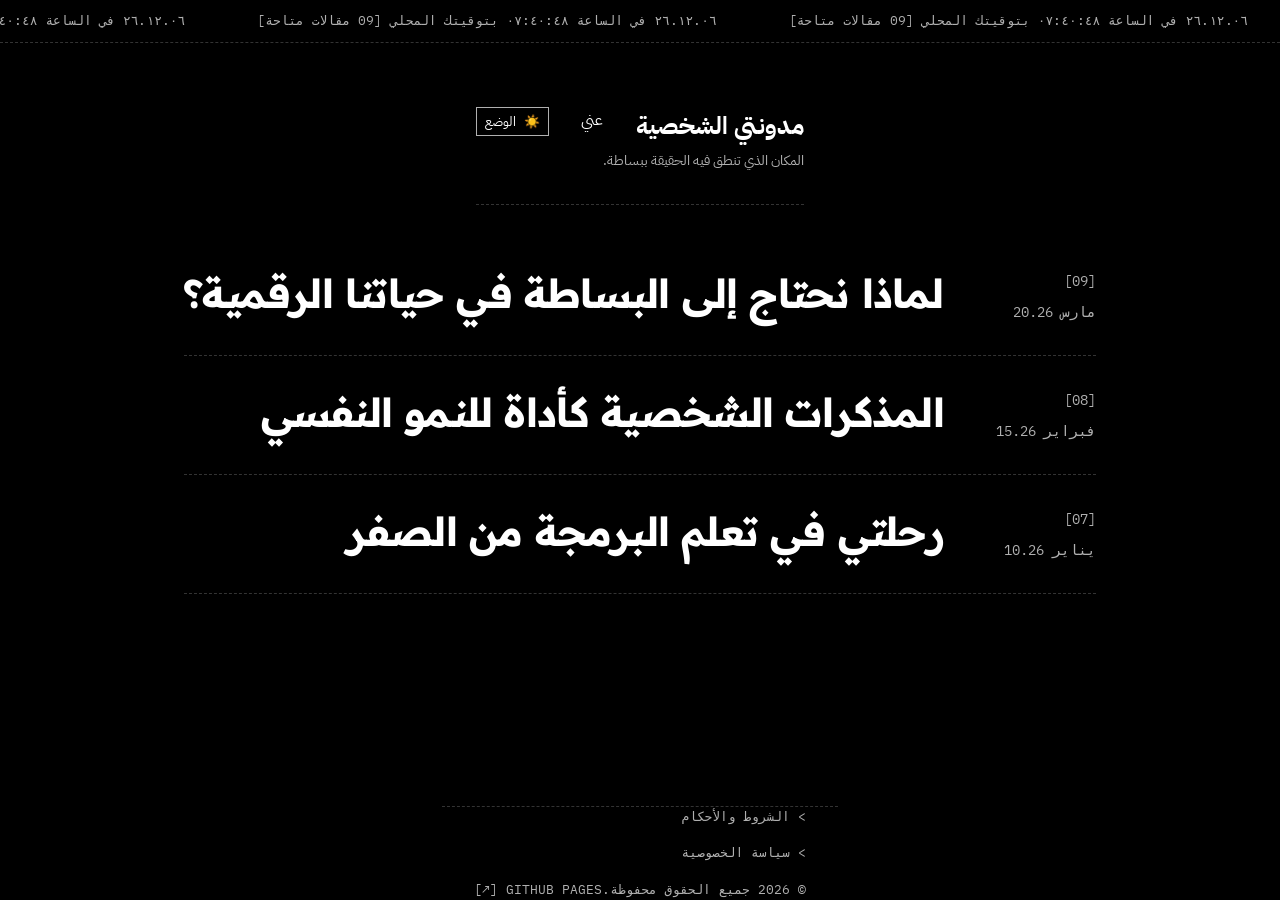
==== article.html @ 0f298319 "Fix design and add missing articles (08, 07)" ====
<!DOCTYPE html>
<html lang="ar" dir="rtl">
<head>
    <meta charset="UTF-8">
    <meta name="viewport" content="width=device-width, initial-scale=1.0">
    <title>المقال | مدونتي الشخصية</title>
    <!-- Google Fonts -->
    <link rel="preconnect" href="https://fonts.googleapis.com">
    <link rel="preconnect" href="https://fonts.gstatic.com" crossorigin>
    <link href="https://fonts.googleapis.com/css2?family=IBM+Plex+Mono:wght@400;700&family=IBM+Plex+Sans+Arabic:wght@400;700&family=Readex+Pro:wght@400;700&display=swap" rel="stylesheet">
    <link rel="stylesheet" href="css/style.css">
</head>
<body>
    <div class="ticker-wrap">
        <div class="ticker">
            <span class="ticker-item"><span class="ticker-item-content">تحميل...</span></span>
            <span class="ticker-item"><span class="ticker-item-content">تحميل...</span></span>
            <span class="ticker-item"><span class="ticker-item-content">تحميل...</span></span>
            <span class="ticker-item"><span class="ticker-item-content">تحميل...</span></span>
        </div>
    </div>

    <main class="container article-detail">
        <a href="articles.html" class="back-link">&gt; رجوع</a>

        <article id="article-content">
            <div class="article-header">
                <div class="article-header-left">
                    <h1 id="article-title">جاري التحميل...</h1>
                </div>
                <div class="article-header-right">
                    <div id="article-id" class="article-number">[00]</div>
                    <div id="article-date" class="article-date">--.--.--</div>
                </div>
            </div>

            <div class="reading-info">
                <div id="reading-time">[0 دقائق قراءة]</div>
                <div class="font-size-toggle">
                    <span>حجم الخط:</span>
                    <span id="font-small" class="active">صغير</span>
                    <span id="font-large">كبير</span>
                </div>
            </div>

            <div class="article-body" id="article-body">
                <!-- Content loaded from HTML file -->
            </div>

            <div class="article-footer-nav">
                <a href="#" id="prev-article" class="nav-next-prev">&gt; السابق</a>
                <a href="#" id="next-article" class="nav-next-prev">التالي &lt;</a>
            </div>
        </article>
    </main>

    <footer class="container">
        <div class="footer-links">
            <a href="#" class="footer-link-item">الشروط والأحكام</a>
            <a href="#" class="footer-link-item">سياسة الخصوصية</a>
            <p>© 2026 جميع الحقوق محفوظة.</p>
        </div>
        <div>
            <a href="https://github.com" target="_blank">GITHUB PAGES [↗]</a>
        </div>
    </footer>

    <script src="js/main.js"></script>
    <script>
        async function loadArticleDetail() {
            const urlParams = new URLSearchParams(window.location.search);
            const articleId = urlParams.get('id');
            
            if (!articleId) {
                window.location.href = 'articles.html';
                return;
            }

            try {
                // Load metadata from JSON
                const response = await fetch('articles/articles.json');
                const articles = await response.json();
                const articleMeta = articles.find(a => a.id === articleId);
                
                if (!articleMeta) {
                    throw new Error('Article not found');
                }

                // Update UI with metadata
                document.getElementById('article-title').textContent = articleMeta.title;
                document.getElementById('article-id').textContent = `[${articleMeta.id}]`;
                document.getElementById('article-date').textContent = articleMeta.date;
                document.getElementById('reading-time').textContent = `[${articleMeta.readingTime}]`;
                document.title = `${articleMeta.title} | مدونتي الشخصية`;

                // Load content from HTML
                const contentResponse = await fetch(`articles/${articleMeta.file}`);
                const contentHtml = await contentResponse.text();
                document.getElementById('article-body').innerHTML = contentHtml;

                // Handle Navigation
                const currentIndex = articles.findIndex(a => a.id === articleId);
                const prevArticle = articles[currentIndex + 1];
                const nextArticle = articles[currentIndex - 1];

                const prevBtn = document.getElementById('prev-article');
                const nextBtn = document.getElementById('next-article');

                if (prevArticle) {
                    prevBtn.href = `article.html?id=${prevArticle.id}`;
                    prevBtn.style.visibility = 'visible';
                } else {
                    prevBtn.style.visibility = 'hidden';
                }

                if (nextArticle) {
                    nextBtn.href = `article.html?id=${nextArticle.id}`;
                    nextBtn.style.visibility = 'visible';
                } else {
                    nextBtn.style.visibility = 'hidden';
                }

            } catch (error) {
                console.error('Error loading article detail:', error);
                document.getElementById('article-body').innerHTML = '<div class="error">عذراً، لم يتم العثور على المقال أو حدث خطأ أثناء التحميل.</div>';
            }
        }

        document.addEventListener('DOMContentLoaded', loadArticleDetail);
    </script>
</body>
</html>
---- css/style.css ----
:root {
    /* Dark Mode (Default) */
    --bg-color: #000000;
    --text-color: #FFFFFF;
    --secondary-text: #B0B0B0;
    --accent-color: #FFFFFF;
    --border-style: 1px dashed #333333;
    --hover-bg: #111111;
    --font-heading: 'Readex Pro', sans-serif;
    --font-body: 'IBM Plex Sans Arabic', sans-serif;
    --font-mono: 'IBM Plex Mono', monospace;
}

[data-theme="light"] {
    --bg-color: #FFFFFF;
    --text-color: #000000;
    --secondary-text: #555555;
    --accent-color: #000000;
    --border-style: 1px dashed #CCCCCC;
    --hover-bg: #F9F9F9;
}

* {
    margin: 0;
    padding: 0;
    box-sizing: border-box;
    -webkit-font-smoothing: antialiased;
    -moz-osx-font-smoothing: grayscale;
}

body {
    background-color: var(--bg-color);
    color: var(--text-color);
    font-family: var(--font-body);
    transition: background-color 0.3s, color 0.3s;
    direction: rtl;
    overflow-x: hidden;
    line-height: 1.6;
    display: flex;
    flex-direction: column;
    min-height: 100vh;
}

main {
    flex: 1;
}

/* Typography */
h1, h2, h3, h4, h5, h6 {
    font-family: var(--font-heading);
    font-weight: 700;
    letter-spacing: -0.02em;
}

.mono {
    font-family: var(--font-mono);
}

a {
    color: inherit;
    text-decoration: none;
    transition: opacity 0.2s;
}

a:hover {
    opacity: 0.7;
}

button {
    background: none;
    border: none;
    cursor: pointer;
    color: inherit;
    font-family: inherit;
}

/* Layout */
.container {
    max-width: 1000px;
    margin: 0 auto;
    padding: 0 2rem;
}

/* Landing Page Specific */
.landing-page {
    height: 100vh;
    display: flex;
    flex-direction: column;
    justify-content: center;
    align-items: center;
    text-align: center;
}

.landing-title {
    font-size: 4rem;
    margin-bottom: 2rem;
    line-height: 1.1;
    cursor: default;
}

.typewriter-container {
    height: 1.5rem;
    margin-bottom: 3rem;
    color: var(--secondary-text);
    font-size: 1.2rem;
}

.enter-btn {
    border: 1px solid var(--text-color);
    padding: 0.75rem 2rem;
    font-size: 1rem;
    text-transform: uppercase;
    transition: all 0.3s;
    letter-spacing: 0.1em;
}

.enter-btn:hover {
    background-color: var(--text-color);
    color: var(--bg-color);
}

/* Ticker */
.ticker-wrap {
    width: 100%;
    overflow: hidden;
    border-bottom: var(--border-style);
    padding: 0.5rem 0;
    margin-bottom: 2rem;
}

.ticker {
    display: inline-block;
    white-space: nowrap;
    animation: ticker-move 30s linear infinite;
    color: var(--secondary-text);
    font-family: var(--font-mono);
    font-size: 0.8rem;
    text-transform: uppercase;
}

.ticker-item {
    display: inline-block;
    padding: 0 2rem;
}

@keyframes ticker-move {
    0% { transform: translateX(100%); }
    100% { transform: translateX(-100%); }
}

/* Navbar */
.navbar {
    padding: 2rem 0;
    display: flex;
    justify-content: space-between;
    align-items: flex-start;
    border-bottom: var(--border-style);
}

.nav-brand {
    font-size: 1.5rem;
    font-weight: 700;
}

.nav-brand span {
    display: block;
    font-size: 0.9rem;
    font-weight: 400;
    color: var(--secondary-text);
    margin-top: 0.25rem;
}

.nav-links {
    display: flex;
    gap: 2rem;
    align-items: center;
}

.theme-toggle {
    display: flex;
    align-items: center;
    gap: 0.5rem;
    border: 1px solid var(--secondary-text);
    padding: 0.25rem 0.5rem;
    font-size: 0.8rem;
}

/* Article List */
.articles-list {
    margin-top: 2rem;
}

.article-item {
    padding: 2rem 0;
    border-bottom: var(--border-style);
    display: flex;
    gap: 2rem;
    align-items: flex-start;
    transition: background-color 0.2s;
}

.article-item:hover {
    background-color: var(--hover-bg);
}

.article-meta {
    flex-shrink: 0;
    width: 120px;
    color: var(--secondary-text);
    font-family: var(--font-mono);
    font-size: 0.9rem;
}

.article-number {
    display: block;
    margin-bottom: 0.5rem;
}

.article-content {
    flex-grow: 1;
}

.article-title {
    font-size: 2.5rem;
    line-height: 1.2;
}

/* Article Detail */
.article-detail {
    padding: 4rem 0;
}

.back-link {
    display: inline-flex;
    align-items: center;
    gap: 0.5rem;
    border: 1px solid var(--text-color);
    padding: 0.5rem 1rem;
    margin-bottom: 3rem;
    font-family: var(--font-mono);
    font-size: 0.9rem;
}

.article-header {
    margin-bottom: 3rem;
    display: flex;
    justify-content: space-between;
    align-items: flex-start;
}

.article-header-left h1 {
    font-size: 3.5rem;
    margin-bottom: 1rem;
}

.article-header-right {
    text-align: left;
    color: var(--secondary-text);
    font-family: var(--font-mono);
}

.reading-info {
    border-top: var(--border-style);
    border-bottom: var(--border-style);
    padding: 1rem 0;
    margin: 2rem 0;
    display: flex;
    justify-content: space-between;
    align-items: center;
    color: var(--secondary-text);
    font-family: var(--font-mono);
    font-size: 0.8rem;
}

.font-size-toggle {
    display: flex;
    gap: 1rem;
}

.font-size-toggle span {
    cursor: pointer;
}

.font-size-toggle span.active {
    color: var(--text-color);
    text-decoration: underline;
}

.article-body {
    font-size: 1.15rem;
    color: var(--secondary-text);
}

.article-body p {
    margin-bottom: 2rem;
}

.article-body b, .article-body strong {
    color: var(--text-color);
}

.article-body h3 {
    color: var(--text-color);
    margin: 3rem 0 1.5rem 0;
    font-size: 1.8rem;
}

.article-footer-nav {
    display: flex;
    justify-content: space-between;
    padding: 4rem 0;
    margin-top: 4rem;
    border-top: var(--border-style);
}

.nav-next-prev {
    display: flex;
    align-items: center;
    gap: 1rem;
    font-size: 1.5rem;
    font-weight: 700;
}

/* Footer */
footer {
    padding: 4rem 0;
    border-top: var(--border-style);
    display: flex;
    justify-content: space-between;
    align-items: flex-end;
    font-family: var(--font-mono);
    font-size: 0.8rem;
    color: var(--secondary-text);
}

.footer-links {
    display: flex;
    flex-direction: column;
    gap: 1rem;
}

.footer-link-item::before {
    content: '> ';
}

@media (max-width: 768px) {
    .landing-title {
        font-size: 2.5rem;
    }
    .article-title {
        font-size: 1.8rem;
    }
    .article-header-left h1 {
        font-size: 2.2rem;
    }
    .article-item {
        flex-direction: column;
        gap: 1rem;
    }
}
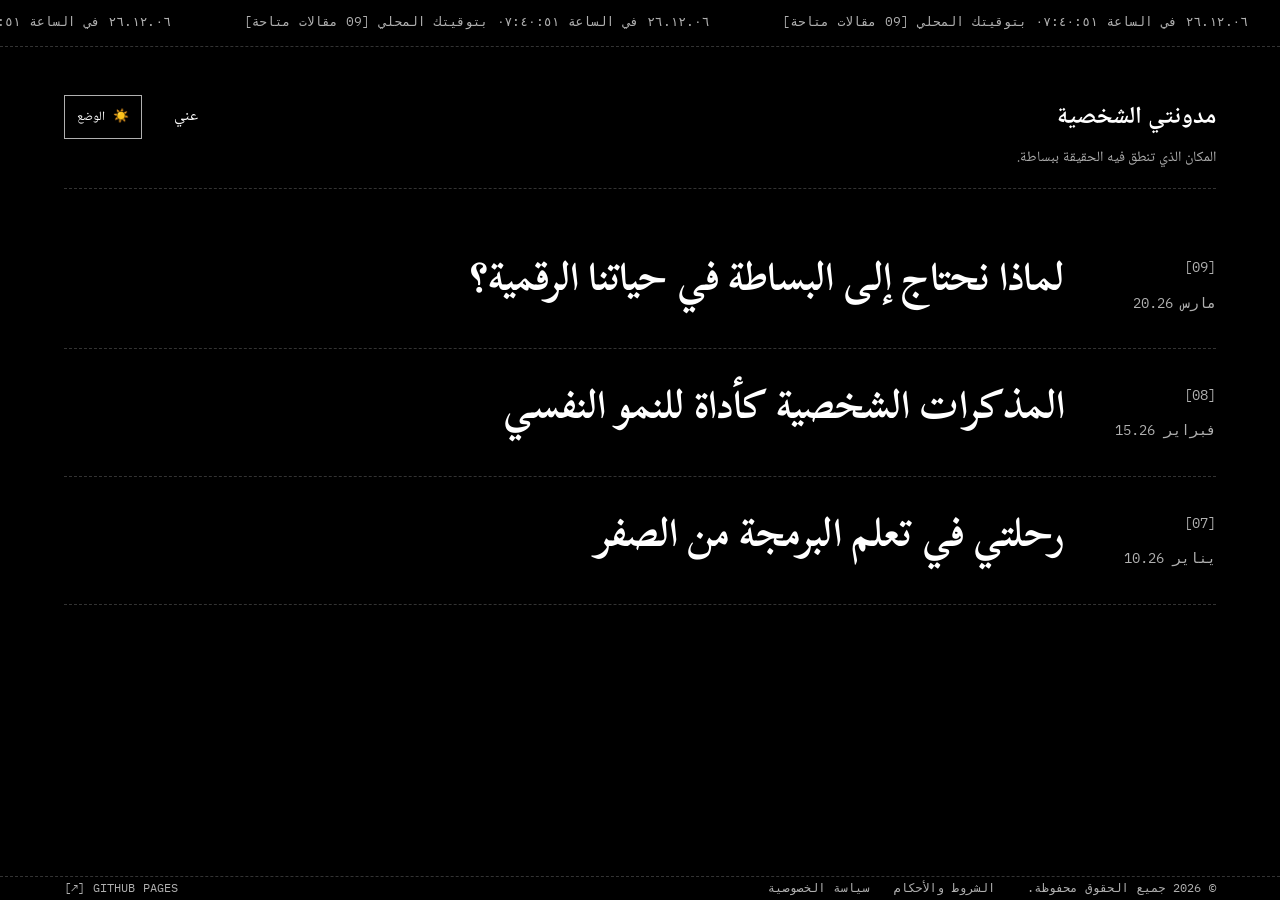
==== commit 89324cc1: "Fix article layout and consistency: center article body, update fonts, add theme persistence, fix re" ====
--- a/article.html
+++ b/article.html
@@ -7,8 +7,9 @@
     <!-- Google Fonts -->
     <link rel="preconnect" href="https://fonts.googleapis.com">
     <link rel="preconnect" href="https://fonts.gstatic.com" crossorigin>
-    <link href="https://fonts.googleapis.com/css2?family=IBM+Plex+Mono:wght@400;700&family=IBM+Plex+Sans+Arabic:wght@400;700&family=Readex+Pro:wght@400;700&display=swap" rel="stylesheet">
+    <link href="https://fonts.googleapis.com/css2?family=IBM+Plex+Mono:wght@400;700&family=Noto+Naskh+Arabic:wght@400;700&family=Scheherazade+New:wght@400;700&display=swap" rel="stylesheet">
     <link rel="stylesheet" href="css/style.css">
+    <meta name="description" content="مذكرات شخصية - مقال">
 </head>
 <body>
     <div class="ticker-wrap">
@@ -20,8 +21,24 @@
         </div>
     </div>
 
+    <header class="container">
+        <nav class="navbar">
+            <div class="nav-brand">
+                <a href="index.html">مدونتي الشخصية</a>
+                <span>المكان الذي تنطق فيه الحقيقة ببساطة.</span>
+            </div>
+            <div class="nav-links">
+                <a href="about.html">عني</a>
+                <button class="theme-toggle" onclick="toggleTheme()" aria-label="تبديل السمة">
+                    <span id="theme-icon">☀️</span>
+                    <span id="theme-text">الوضع</span>
+                </button>
+            </div>
+        </nav>
+    </header>
+
     <main class="container article-detail">
-        <a href="articles.html" class="back-link">&gt; رجوع</a>
+        <a href="articles.html" class="back-link">> رجوع</a>
 
         <article id="article-content">
             <div class="article-header">
@@ -48,25 +65,43 @@
             </div>
 
             <div class="article-footer-nav">
-                <a href="#" id="prev-article" class="nav-next-prev">&gt; السابق</a>
-                <a href="#" id="next-article" class="nav-next-prev">التالي &lt;</a>
+                <a href="#" id="prev-article" class="nav-next-prev">> السابق</a>
+                <a href="#" id="next-article" class="nav-next-prev">التالي <</a>
             </div>
         </article>
     </main>
 
     <footer class="container">
-        <div class="footer-links">
-            <a href="#" class="footer-link-item">الشروط والأحكام</a>
-            <a href="#" class="footer-link-item">سياسة الخصوصية</a>
-            <p>© 2026 جميع الحقوق محفوظة.</p>
+        <div class="footer-right">
+            <span>© 2026 جميع الحقوق محفوظة.</span>
+            <a href="#" aria-disabled="true" tabindex="-1">الشروط والأحكام</a>
+            <a href="#" aria-disabled="true" tabindex="-1">سياسة الخصوصية</a>
         </div>
-        <div>
+        <div class="footer-left">
             <a href="https://github.com" target="_blank">GITHUB PAGES [↗]</a>
         </div>
     </footer>
 
     <script src="js/main.js"></script>
     <script>
+        // Theme persistence
+        function toggleTheme() {
+            const currentTheme = document.documentElement.getAttribute('data-theme');
+            const newTheme = currentTheme === 'dark' ? 'light' : 'dark';
+            document.documentElement.setAttribute('data-theme', newTheme);
+            localStorage.setItem('theme', newTheme);
+            // Update icon and text based on theme
+            const themeIcon = document.getElementById('theme-icon');
+            const themeText = document.getElementById('theme-text');
+            if (newTheme === 'dark') {
+                themeIcon.textContent = '☀️';
+                themeText.textContent = 'الوضع';
+            } else {
+                themeIcon.textContent = '🌙';
+                themeText.textContent = 'الوضع الليلي';
+            }
+        }
+
         async function loadArticleDetail() {
             const urlParams = new URLSearchParams(window.location.search);
             const articleId = urlParams.get('id');
@@ -75,7 +110,7 @@
                 window.location.href = 'articles.html';
                 return;
             }
-
+            
             try {
                 // Load metadata from JSON
                 const response = await fetch('articles/articles.json');
@@ -85,48 +120,71 @@
                 if (!articleMeta) {
                     throw new Error('Article not found');
                 }
-
+                
                 // Update UI with metadata
                 document.getElementById('article-title').textContent = articleMeta.title;
                 document.getElementById('article-id').textContent = `[${articleMeta.id}]`;
                 document.getElementById('article-date').textContent = articleMeta.date;
                 document.getElementById('reading-time').textContent = `[${articleMeta.readingTime}]`;
                 document.title = `${articleMeta.title} | مدونتي الشخصية`;
-
+                
                 // Load content from HTML
                 const contentResponse = await fetch(`articles/${articleMeta.file}`);
                 const contentHtml = await contentResponse.text();
                 document.getElementById('article-body').innerHTML = contentHtml;
-
+                
                 // Handle Navigation
                 const currentIndex = articles.findIndex(a => a.id === articleId);
                 const prevArticle = articles[currentIndex + 1];
                 const nextArticle = articles[currentIndex - 1];
-
+                
                 const prevBtn = document.getElementById('prev-article');
                 const nextBtn = document.getElementById('next-article');
-
+                
                 if (prevArticle) {
                     prevBtn.href = `article.html?id=${prevArticle.id}`;
                     prevBtn.style.visibility = 'visible';
                 } else {
                     prevBtn.style.visibility = 'hidden';
                 }
-
+                
                 if (nextArticle) {
                     nextBtn.href = `article.html?id=${nextArticle.id}`;
                     nextBtn.style.visibility = 'visible';
                 } else {
                     nextBtn.style.visibility = 'hidden';
                 }
-
+                
             } catch (error) {
                 console.error('Error loading article detail:', error);
                 document.getElementById('article-body').innerHTML = '<div class="error">عذراً، لم يتم العثور على المقال أو حدث خطأ أثناء التحميل.</div>';
             }
         }
-
-        document.addEventListener('DOMContentLoaded', loadArticleDetail);
+        
+        // Initialize theme and load article on DOM load
+        document.addEventListener('DOMContentLoaded', () => {
+            // Set theme from localStorage or default to dark
+            const savedTheme = localStorage.getItem('theme');
+            if (savedTheme) {
+                document.documentElement.setAttribute('data-theme', savedTheme);
+            } else {
+                document.documentElement.setAttribute('data-theme', 'dark');
+            }
+            
+            // Initialize theme button icon/text
+            const themeIcon = document.getElementById('theme-icon');
+            const themeText = document.getElementById('theme-text');
+            const currentTheme = document.documentElement.getAttribute('data-theme');
+            if (currentTheme === 'dark') {
+                themeIcon.textContent = '☀️';
+                themeText.textContent = 'الوضع';
+            } else {
+                themeIcon.textContent = '🌙';
+                themeText.textContent = 'الوضع الليلي';
+            }
+            
+            loadArticleDetail();
+        });
     </script>
 </body>
 </html>
--- a/css/style.css
+++ b/css/style.css
@@ -6,8 +6,8 @@
     --accent-color: #FFFFFF;
     --border-style: 1px dashed #333333;
     --hover-bg: #111111;
-    --font-heading: 'Readex Pro', sans-serif;
-    --font-body: 'IBM Plex Sans Arabic', sans-serif;
+    --font-heading: 'Scheherazade New', serif;
+    --font-body: 'Noto Naskh Arabic', serif;
     --font-mono: 'IBM Plex Mono', monospace;
 }
 
@@ -26,6 +26,7 @@
     box-sizing: border-box;
     -webkit-font-smoothing: antialiased;
     -moz-osx-font-smoothing: grayscale;
+    text-rendering: optimizeLegibility;
 }
 
 body {
@@ -35,10 +36,11 @@
     transition: background-color 0.3s, color 0.3s;
     direction: rtl;
     overflow-x: hidden;
-    line-height: 1.6;
+    line-height: 1.9;
     display: flex;
     flex-direction: column;
     min-height: 100vh;
+    word-spacing: 0.05em;
 }
 
 main {
@@ -72,13 +74,15 @@
     cursor: pointer;
     color: inherit;
     font-family: inherit;
+    touch-action: manipulation;
 }
 
 /* Layout */
 .container {
-    max-width: 1000px;
+    max-width: 1400px;
+    width: 100%;
     margin: 0 auto;
-    padding: 0 2rem;
+    padding: 0 4rem;
 }
 
 /* Landing Page Specific */
@@ -143,18 +147,20 @@
     padding: 0 2rem;
 }
 
+/* Fixed ticker animation for RTL - now moves naturally from right to left */
 @keyframes ticker-move {
-    0% { transform: translateX(100%); }
-    100% { transform: translateX(-100%); }
+    0% { transform: translateX(-100%); }
+    100% { transform: translateX(100%); }
 }
 
 /* Navbar */
 .navbar {
-    padding: 2rem 0;
+    padding: 1rem 0;
     display: flex;
     justify-content: space-between;
     align-items: flex-start;
     border-bottom: var(--border-style);
+    width: 100%;
 }
 
 .nav-brand {
@@ -181,8 +187,10 @@
     align-items: center;
     gap: 0.5rem;
     border: 1px solid var(--secondary-text);
-    padding: 0.25rem 0.5rem;
+    padding: 0.5rem 0.75rem; /* Increased for 44x44px tap target */
     font-size: 0.8rem;
+    min-width: 44px;
+    min-height: 44px;
 }
 
 /* Article List */
@@ -223,6 +231,7 @@
 .article-title {
     font-size: 2.5rem;
     line-height: 1.2;
+    overflow-wrap: break-word;
 }
 
 /* Article Detail */
@@ -246,6 +255,9 @@
     display: flex;
     justify-content: space-between;
     align-items: flex-start;
+    max-width: 85ch;
+    margin-right: auto;
+    margin-left: auto;
 }
 
 .article-header-left h1 {
@@ -287,8 +299,12 @@
 }
 
 .article-body {
-    font-size: 1.15rem;
-    color: var(--secondary-text);
+    font-size: 1.2rem;
+    color: var(--secondary-text);
+    max-width: 85ch;
+    overflow-wrap: break-word;
+    margin-right: auto;
+    margin-left: auto;
 }
 
 .article-body p {
@@ -321,40 +337,80 @@
     font-weight: 700;
 }
 
-/* Footer */
 footer {
-    padding: 4rem 0;
+    padding: 3rem 0;
     border-top: var(--border-style);
     display: flex;
     justify-content: space-between;
-    align-items: flex-end;
-    font-family: var(--font-mono);
-    font-size: 0.8rem;
-    color: var(--secondary-text);
-}
-
-.footer-links {
-    display: flex;
-    flex-direction: column;
-    gap: 1rem;
-}
-
-.footer-link-item::before {
-    content: '> ';
-}
-
+    align-items: center;
+    font-family: var(--font-mono);
+    font-size: 0.75rem;
+    color: var(--secondary-text);
+}
+
+.footer-right {
+    display: flex;
+    gap: 1.5rem;
+    align-items: center;
+}
+
+.footer-right span {
+    margin-left: 0.5rem;
+}
+
+/* Mobile Responsiveness */
 @media (max-width: 768px) {
+    .container {
+        padding: 0 1.2rem;
+    }
+    
+    footer {
+        flex-direction: column;
+        gap: 1.5rem;
+        align-items: flex-start;
+    }
+    
+    .footer-right {
+        flex-direction: column;
+        align-items: flex-start;
+        gap: 0.5rem;
+    }
+    
     .landing-title {
         font-size: 2.5rem;
     }
+    
     .article-title {
+        font-size: 1.5rem;
+    }
+    
+    .article-header-left h1 {
         font-size: 1.8rem;
     }
-    .article-header-left h1 {
-        font-size: 2.2rem;
-    }
+    
     .article-item {
         flex-direction: column;
         gap: 1rem;
     }
-}
+    
+    .navbar {
+        padding: 1rem 0;
+    }
+    
+    .back-link {
+        padding: 0.75rem 1.25rem; /* Larger padding for mobile */
+    }
+    
+    /* Fix for reading-info bar layout on mobile */
+    .reading-info {
+        flex-direction: column;
+        align-items: flex-start;
+        gap: 0.5rem;
+    }
+    
+    /* Ensure article header and body are full width on mobile */
+    .article-header,
+    .article-body {
+        max-width: 100%;
+    }
+}
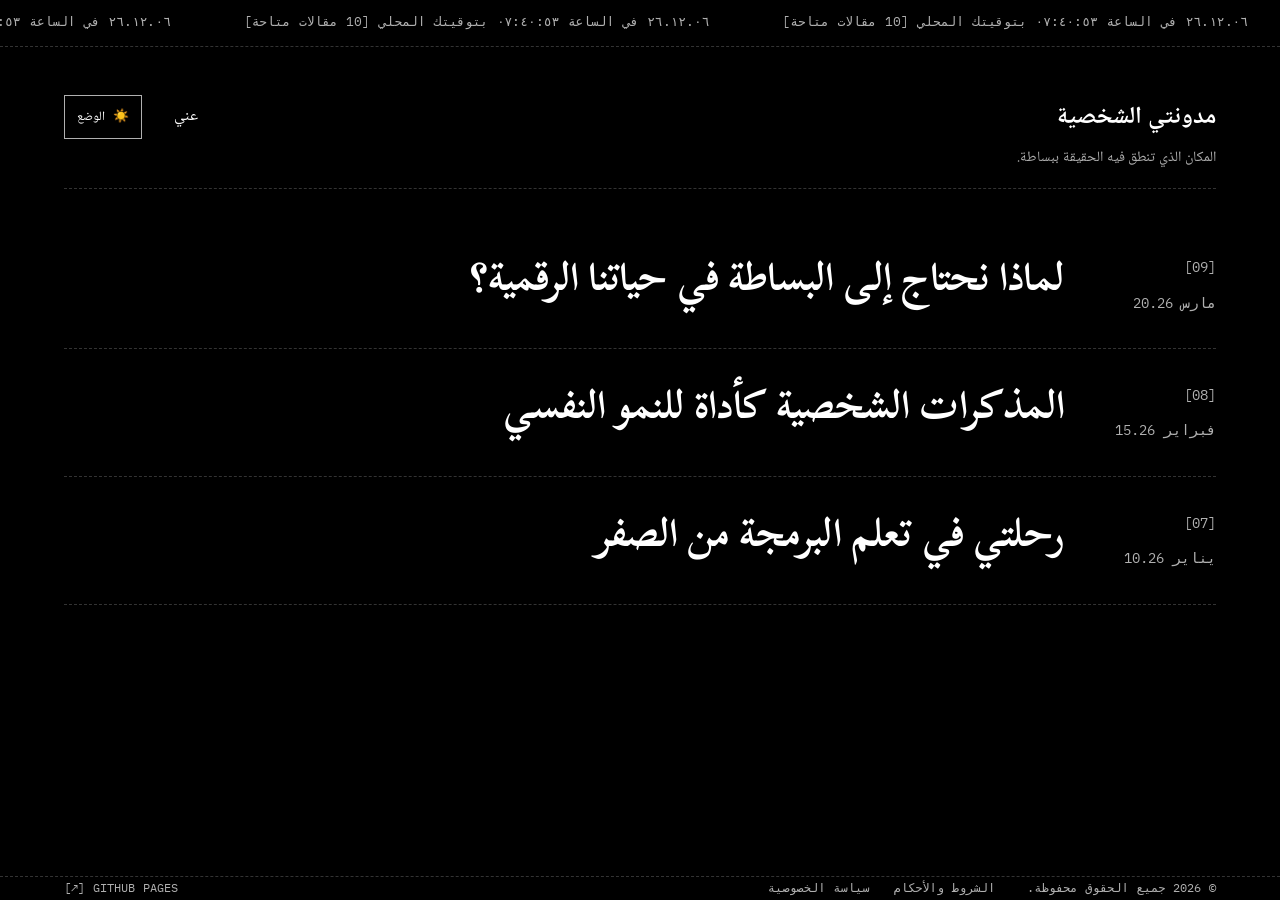
==== commit 1b42fcc0: "Fix long article rendering: safe DOMParser injection, add reading progress bar and back-to-top butto" ====
--- a/article.html
+++ b/article.html
@@ -81,6 +81,8 @@
             <a href="https://github.com" target="_blank">GITHUB PAGES [↗]</a>
         </div>
     </footer>
+
+    <div class="progress-bar" id="reading-progress"></div>
 
     <script src="js/main.js"></script>
     <script>
@@ -102,6 +104,22 @@
             }
         }
 
+        // Safe content injection using DOMParser
+        async function safeInjectContent(html, targetElement) {
+            try {
+                const parser = new DOMParser();
+                const doc = parser.parseFromString(html, 'text/html');
+                targetElement.innerHTML = '';
+                Array.from(doc.body.childNodes).forEach(node => {
+                    targetElement.appendChild(document.importNode(node, true));
+                });
+            } catch (error) {
+                console.error('Error injecting content with DOMParser:', error);
+                // Fallback to innerHTML if DOMParser fails
+                targetElement.innerHTML = html;
+            }
+        }
+
         async function loadArticleDetail() {
             const urlParams = new URLSearchParams(window.location.search);
             const articleId = urlParams.get('id');
@@ -114,6 +132,9 @@
             try {
                 // Load metadata from JSON
                 const response = await fetch('articles/articles.json');
+                if (!response.ok) {
+                    throw new Error(`Failed to load articles metadata`);
+                }
                 const articles = await response.json();
                 const articleMeta = articles.find(a => a.id === articleId);
                 
@@ -128,10 +149,18 @@
                 document.getElementById('reading-time').textContent = `[${articleMeta.readingTime}]`;
                 document.title = `${articleMeta.title} | مدونتي الشخصية`;
                 
-                // Load content from HTML
+                // Load content from HTML with validation
                 const contentResponse = await fetch(`articles/${articleMeta.file}`);
+                if (!contentResponse.ok) {
+                    throw new Error(`Failed to load article file: ${articleMeta.file}`);
+                }
                 const contentHtml = await contentResponse.text();
-                document.getElementById('article-body').innerHTML = contentHtml;
+                if (!contentHtml || contentHtml.trim().length === 0) {
+                    throw new Error(`Article file is empty: ${articleMeta.file}`);
+                }
+                
+                const articleBody = document.getElementById('article-body');
+                await safeInjectContent(contentHtml, articleBody);
                 
                 // Handle Navigation
                 const currentIndex = articles.findIndex(a => a.id === articleId);
@@ -156,9 +185,35 @@
                 }
                 
             } catch (error) {
-                console.error('Error loading article detail:', error);
+                console.error('Error loading article detail:', error, { articleId });
                 document.getElementById('article-body').innerHTML = '<div class="error">عذراً، لم يتم العثور على المقال أو حدث خطأ أثناء التحميل.</div>';
             }
+        }
+        
+        // Initialize reading progress bar
+        function initReadingProgress() {
+            const bar = document.getElementById('reading-progress');
+            if (!bar) return;
+            window.addEventListener('scroll', () => {
+                const scrollTop = window.scrollY;
+                const docHeight = document.documentElement.scrollHeight 
+                              - window.innerHeight;
+                const progress = docHeight > 0 
+                                  ? (scrollTop / docHeight) * 100 : 0;
+                bar.style.width = `${Math.min(progress, 100)}%`;
+            });
+        }
+        
+        // Initialize back to top button
+        function initBackToTop() {
+            const btn = document.getElementById('backToTop');
+            if (!btn) return;
+            window.addEventListener('scroll', () => {
+                btn.classList.toggle('visible', window.scrollY > 300);
+            });
+            btn.addEventListener('click', () => {
+                window.scrollTo({ top: 0, behavior: 'smooth' });
+            });
         }
         
         // Initialize theme and load article on DOM load
@@ -183,6 +238,10 @@
                 themeText.textContent = 'الوضع الليلي';
             }
             
+            // Initialize new features
+            initReadingProgress();
+            initBackToTop();
+            
             loadArticleDetail();
         });
     </script>
--- a/css/style.css
+++ b/css/style.css
@@ -414,3 +414,37 @@
         max-width: 100%;
     }
 }
+
+/* Reading Progress Bar */
+.progress-bar {
+    position: fixed;
+    top: 0;
+    right: 0;        /* RTL: starts from right */
+    height: 3px;
+    width: 0%;
+    background-color: var(--text-color);
+    z-index: 1000;
+    transition: width 0.1s linear;
+}
+
+/* Back to Top Button */
+.back-to-top {
+    position: fixed;
+    bottom: 2rem;
+    left: 2rem;      /* RTL: place on left side */
+    width: 44px;
+    height: 44px;
+    border: 1px solid var(--text-color) !important;
+    font-size: 1.2rem;
+    display: none;
+    align-items: center;
+    justify-content: center;
+    cursor: pointer;
+    z-index: 999;
+    background: var(--bg-color);
+    color: var(--text-color);
+}
+
+.back-to-top.visible {
+    display: flex;
+}
